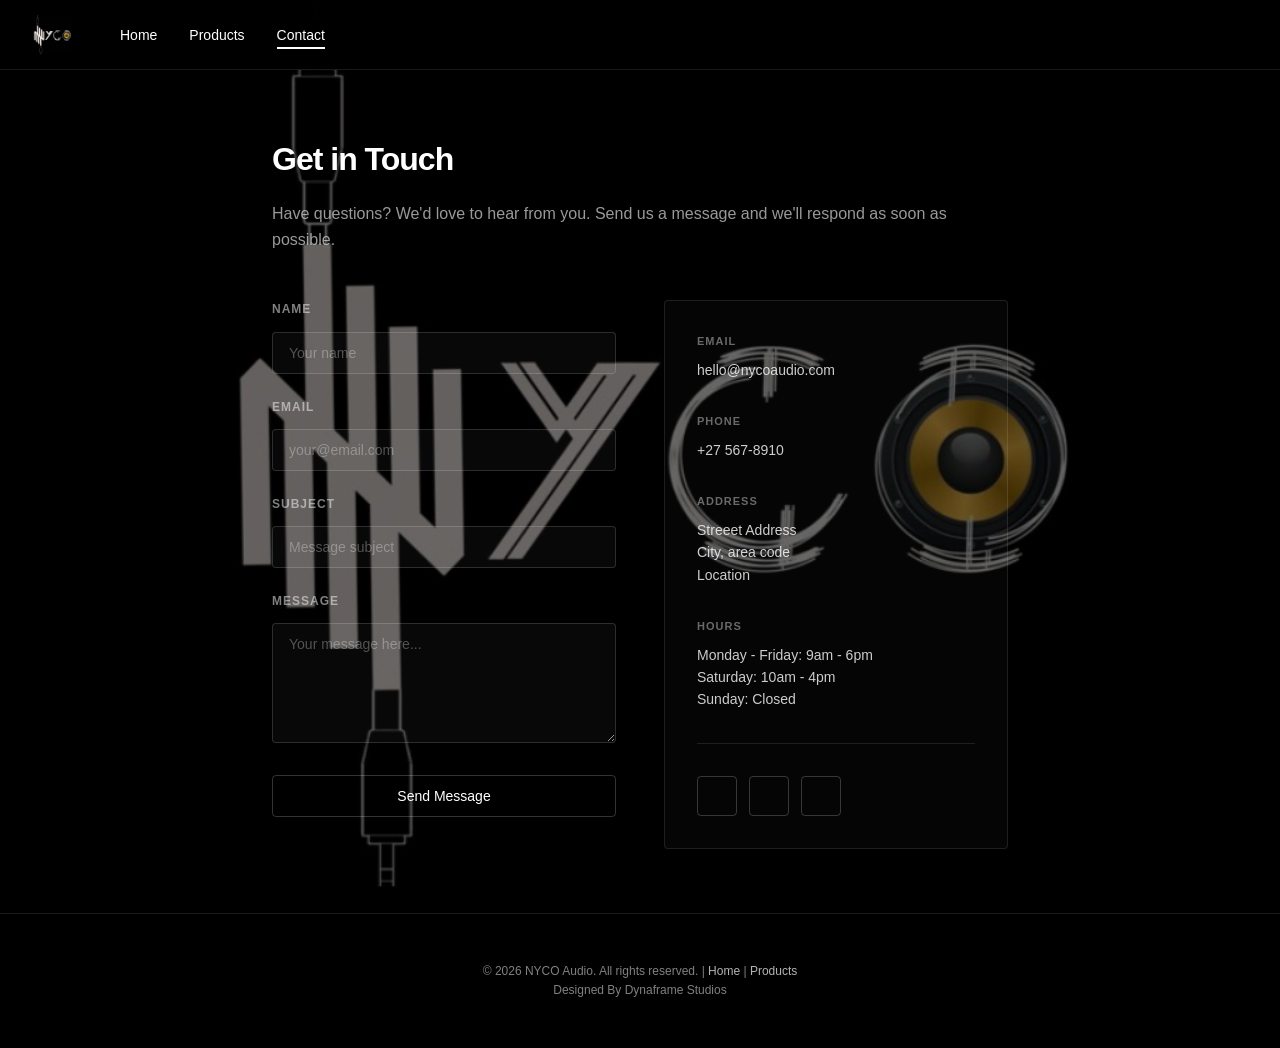
==== contact.html @ c8ffc716 "commits" ====
<!DOCTYPE html>
<html lang="en">
<head>
    <meta charset="UTF-8">
    <meta name="viewport" content="width=device-width, initial-scale=1.0">
    <title>Contact - Haus of NYCO</title>
    <link rel="stylesheet" href="styles.css">
    <style>
        .contact-section {
            padding: 4rem 2rem;
            max-width: 800px;
            margin: 0 auto;
        }

        .contact-title {
            font-size: 32px;
            font-weight: 700;
            margin-bottom: 1rem;
            letter-spacing: -1px;
        }

        .contact-subtitle {
            font-size: 16px;
            color: rgba(255, 255, 255, 0.6);
            margin-bottom: 3rem;
        }

        .contact-container {
            display: grid;
            grid-template-columns: 1fr 1fr;
            gap: 3rem;
        }

        .form-group {
            margin-bottom: 1.5rem;
        }

        .form-group label {
            display: block;
            font-size: 12px;
            font-weight: 600;
            color: rgba(255, 255, 255, 0.5);
            text-transform: uppercase;
            letter-spacing: 1px;
            margin-bottom: 0.75rem;
        }

        .form-group input,
        .form-group textarea {
            width: 100%;
            padding: 12px 16px;
            border: 1px solid rgba(255, 255, 255, 0.15);
            border-radius: 4px;
            background: rgba(255, 255, 255, 0.03);
            color: #fff;
            font-family: inherit;
            font-size: 14px;
            transition: all 0.2s;
        }

        .form-group input::placeholder,
        .form-group textarea::placeholder {
            color: rgba(255, 255, 255, 0.3);
        }

        .form-group input:focus,
        .form-group textarea:focus {
            outline: none;
            border-color: rgba(255, 255, 255, 0.3);
            background: rgba(255, 255, 255, 0.06);
        }

        .form-group textarea {
            resize: vertical;
            min-height: 120px;
        }

        .submit-btn {
            width: 100%;
            padding: 12px 16px;
            border: 1px solid rgba(255, 255, 255, 0.2);
            background: transparent;
            color: #fff;
            border-radius: 4px;
            font-size: 14px;
            font-weight: 500;
            cursor: pointer;
            transition: all 0.2s;
        }

        .submit-btn:hover {
            background: rgba(255, 255, 255, 0.08);
            border-color: rgba(255, 255, 255, 0.4);
        }

        .info-box {
            padding: 2rem;
            border: 1px solid rgba(255, 255, 255, 0.1);
            border-radius: 4px;
            background: rgba(255, 255, 255, 0.02);
        }

        .info-item {
            margin-bottom: 2rem;
        }

        .info-item:last-child {
            margin-bottom: 0;
        }

        .info-label {
            font-size: 11px;
            font-weight: 600;
            color: rgba(255, 255, 255, 0.4);
            text-transform: uppercase;
            letter-spacing: 1px;
            margin-bottom: 0.5rem;
        }

        .info-value {
            font-size: 14px;
            color: rgba(255, 255, 255, 0.8);
        }

        .social-links {
            display: flex;
            gap: 12px;
            margin-top: 2rem;
            padding-top: 2rem;
            border-top: 1px solid rgba(255, 255, 255, 0.1);
        }

        .social-link {
            width: 40px;
            height: 40px;
            display: flex;
            align-items: center;
            justify-content: center;
            border: 1px solid rgba(255, 255, 255, 0.2);
            border-radius: 4px;
            color: #fff;
            text-decoration: none;
            transition: all 0.2s;
            font-size: 18px;
        }

        .social-link:hover {
            border-color: rgba(255, 255, 255, 0.4);
            background: rgba(255, 255, 255, 0.05);
        }

        @media (max-width: 768px) {
            .contact-container {
                grid-template-columns: 1fr;
            }

            .form-group input,
            .form-group textarea {
                width: 100%;
            }
        }
    </style>
</head>
<body>
    <div class="logo-bg"></div>

    <nav>
        <div class="nav-left">
            <img src="assets/logo.jpeg" alt="Haus of NYCO" style="height: 40px; object-fit: contain;">
            <ul class="nav-links">
                <li><a href="index.html">Home</a></li>
                <li><a href="#about">Products</a></li>
                <li><a href="contact.html" class= "active">Contact</a></li>
            </ul>
        </div>
    </nav>

    <main>
        <section class="contact-section">
            <h1 class="contact-title">Get in Touch</h1>
            <p class="contact-subtitle">Have questions? We'd love to hear from you. Send us a message and we'll respond as soon as possible.</p>

            <div class="contact-container">
                <form action="https://formspree.io/f/YOUR_FORM_ID" method="POST">
                    <div class="form-group">
                        <label for="name">Name</label>
                        <input type="text" id="name" name="name" placeholder="Your name" required>
                    </div>

                    <div class="form-group">
                        <label for="email">Email</label>
                        <input type="email" id="email" name="email" placeholder="your@email.com" required>
                    </div>

                    <div class="form-group">
                        <label for="subject">Subject</label>
                        <input type="text" id="subject" name="subject" placeholder="Message subject" required>
                    </div>

                    <div class="form-group">
                        <label for="message">Message</label>
                        <textarea id="message" name="message" placeholder="Your message here..." required></textarea>
                    </div>

                    <button type="submit" class="submit-btn">Send Message</button>
                </form>

                <div class="info-box">
                    <div class="info-item">
                        <div class="info-label">Email</div>
                        <div class="info-value"><a href="mailto:hello@nycoadio.com" style="color: inherit; text-decoration: none;">hello@nycoaudio.com</a></div>
                    </div>

                    <div class="info-item">
                        <div class="info-label">Phone</div>
                        <div class="info-value"><a href="tel:+1234567890" style="color: inherit; text-decoration: none;">+27 567-8910</a></div>
                    </div>

                    <div class="info-item">
                        <div class="info-label">Address</div>
                        <div class="info-value">Streeet Address<br>City, area code<br>Location</div>
                    </div>

                    <div class="info-item">
                        <div class="info-label">Hours</div>
                        <div class="info-value">Monday - Friday: 9am - 6pm<br>Saturday: 10am - 4pm<br>Sunday: Closed</div>
                    </div>

                    <div class="social-links">
                        <a href="https://instagram.com" class="social-link" title="Instagram"></a>
                        <a href="https://twitter.com" class="social-link" title="Twitter"></a>
                        <a href="https://facebook.com" class="social-link" title="Facebook"></a>
                    </div>
                </div>
            </div>
        </section>
    </main>

    <footer>
        <p>&copy; 2026 NYCO Audio. All rights reserved. | <a href="index.html">Home</a> | <a href="products.html">Products</a></p>
		<p>Designed By Dynaframe Studios</p>
    </footer>
</body>
</html>
---- styles.css ----
* {
  margin: 0;
  padding: 0;
  box-sizing: border-box;
}

html, body {
  width: 100%;
  height: 100%;
  font-family: -apple-system, BlinkMacSystemFont, 'Segoe UI', Roboto, 'Helvetica Neue', Arial, sans-serif;
  background: #000;
  color: #fff;
  line-height: 1.6;
}

/* ===================== NAVBAR ===================== */
nav {
  position: fixed;
  top: 0;
  left: 0;
  right: 0;
  height: 70px;
  display: flex;
  align-items: center;
  justify-content: space-between;
  padding: 0 2rem;
  background: rgba(0, 0, 0, 0.95);
  border-bottom: 1px solid rgba(255, 255, 255, 0.1);
  z-index: 50;
  backdrop-filter: blur(4px);
}

.nav-left {
  display: flex;
  gap: 3rem;
  align-items: center;
}

.nav-logo {
  font-size: 18px;
  font-weight: 600;
  letter-spacing: 2px;
}

.nav-links {
  display: flex;
  gap: 2rem;
  list-style: none;
}

.nav-links a {
  text-decoration: none;
  color: #fff;
  font-size: 14px;
  transition: opacity 0.2s;
  border-bottom: 2px solid transparent;
  padding-bottom: 4px;
}

.nav-links a:hover {
  opacity: 0.7;
  border-bottom-color: #fff;
}

.nav-links a.active {
  border-bottom-color: #fff;
}

.nav-right {
  display: flex;
  align-items: center;
  gap: 1.5rem;
}

.search-icon, .account-icon {
  cursor: pointer;
  font-size: 18px;
  transition: opacity 0.2s;
}

.search-icon:hover, .account-icon:hover {
  opacity: 0.7;
}

/* ===================== LOGO BACKGROUND LAYER ===================== */
.logo-bg {
  position: fixed;
  top: 0;
  left: 0;
  width: 100%;
  height: 100%;
  background-image: url('assets/logo.jpeg');
  background-size: contain;
  background-repeat: no-repeat;
  background-position: center;
  opacity: 0.4;
  pointer-events: none;
  z-index: 1;
}

/* ===================== MAIN CONTENT ===================== */
main {
  position: relative;
  z-index: 2;
  margin-top: 70px;
  min-height: calc(100vh - 70px);
}

/* ===================== PAGE SECTIONS ===================== */
section {
  padding: 4rem 2rem;
}

.section-title {
  font-size: 32px;
  font-weight: 700;
  margin-bottom: 2rem;
  letter-spacing: -1px;
}

.section-subtitle {
  font-size: 16px;
  color: rgba(255, 255, 255, 0.6);
  margin-bottom: 3rem;
  max-width: 600px;
}

/* ===================== PRODUCTS PAGE ===================== */
.filter-bar {
  padding: 2rem;
  margin-bottom: 3rem;
  border-bottom: 1px solid rgba(255, 255, 255, 0.1);
  background: transparent;
}

.search-input {
  width: 100%;
  max-width: 500px;
  padding: 12px 16px;
  margin-bottom: 1.5rem;
  border: 1px solid rgba(255, 255, 255, 0.15);
  border-radius: 4px;
  font-size: 14px;
  background: rgba(255, 255, 255, 0.05);
  color: #fff;
  transition: all 0.2s;
}

.search-input::placeholder {
  color: rgba(255, 255, 255, 0.4);
}

.search-input:focus {
  outline: none;
  border-color: rgba(255, 255, 255, 0.3);
  background: rgba(255, 255, 255, 0.08);
}

.filter-chips {
  display: flex;
  flex-wrap: wrap;
  gap: 10px;
}

.filter-chip {
  padding: 8px 16px;
  border: 1px solid rgba(255, 255, 255, 0.2);
  border-radius: 4px;
  background: transparent;
  color: #fff;
  font-size: 13px;
  cursor: pointer;
  transition: all 0.2s;
}

.filter-chip:hover {
  border-color: rgba(255, 255, 255, 0.4);
  background: rgba(255, 255, 255, 0.05);
}

.filter-chip.active {
  background: #fff;
  color: #000;
  border-color: #fff;
}

.products-container {
  display: grid;
  grid-template-columns: repeat(4, 1fr);
  gap: 3rem;
  padding: 0 2rem;
  margin-bottom: 3rem;
  max-width: 1400px;
  margin-left: auto;
  margin-right: auto;
}

.product-item {
  position: relative;
  cursor: pointer;
  transition: all 0.3s ease;
  display: flex;
  flex-direction: column;
  align-items: center;
  text-align: center;
}

.product-image {
  width: 180px;
  height: 180px;
  background: rgba(255, 255, 255, 0.03);
  border: 1px solid rgba(255, 255, 255, 0.1);
  border-radius: 4px;
  display: flex;
  align-items: center;
  justify-content: center;
  margin-bottom: 1.5rem;
  transition: all 0.3s ease;
  overflow: hidden;
}

.product-image img {
  width: 100%;
  height: 100%;
  object-fit: contain;
  padding: 20px;
}

.product-item:hover .product-image {
  transform: translateY(-12px);
  border-color: rgba(255, 255, 255, 0.2);
  background: rgba(255, 255, 255, 0.05);
}

.product-name {
  font-size: 14px;
  color: #fff;
  font-weight: 500;
}

/* ===================== INFO PANEL ===================== */
.info-panel {
  position: fixed;
  right: -480px;
  top: 0;
  width: 480px;
  height: 100vh;
  background: #000;
  border-left: 1px solid rgba(255, 255, 255, 0.1);
  padding: 2rem;
  overflow-y: auto;
  transition: right 0.4s cubic-bezier(0.4, 0, 0.2, 1);
  z-index: 100;
  margin-top: 70px;
}

.info-panel.active {
  right: 0;
}

.info-close {
  position: absolute;
  top: 1.5rem;
  right: 1.5rem;
  background: none;
  border: none;
  cursor: pointer;
  font-size: 24px;
  color: rgba(255, 255, 255, 0.5);
  transition: color 0.2s;
  padding: 4px 8px;
}

.info-close:hover {
  color: #fff;
}

.info-image {
  width: 100%;
  height: 240px;
  background: rgba(255, 255, 255, 0.03);
  border: 1px solid rgba(255, 255, 255, 0.1);
  border-radius: 4px;
  display: flex;
  align-items: center;
  justify-content: center;
  margin-bottom: 2rem;
  overflow: hidden;
}

.info-image img {
  width: 100%;
  height: 100%;
  object-fit: contain;
  padding: 20px;
}

.info-title {
  font-size: 24px;
  font-weight: 600;
  color: #fff;
  margin-bottom: 0.5rem;
}

.info-price {
  font-size: 20px;
  font-weight: 600;
  color: rgba(255, 255, 255, 0.7);
  margin-bottom: 2rem;
}

.info-section {
  margin-bottom: 2rem;
}

.info-section-title {
  font-size: 11px;
  font-weight: 600;
  color: rgba(255, 255, 255, 0.4);
  text-transform: uppercase;
  letter-spacing: 1px;
  margin-bottom: 1rem;
}

.color-options {
  display: flex;
  gap: 12px;
  flex-wrap: wrap;
}

.color-swatch {
  width: 36px;
  height: 36px;
  border-radius: 50%;
  border: 2px solid rgba(255, 255, 255, 0.2);
  cursor: pointer;
  transition: all 0.2s;
}

.color-swatch:hover {
  border-color: rgba(255, 255, 255, 0.6);
  transform: scale(1.1);
}

.battery-life {
  font-size: 14px;
  color: rgba(255, 255, 255, 0.7);
}

.info-list {
  list-style: none;
  font-size: 13px;
  color: rgba(255, 255, 255, 0.7);
}

.info-list li {
  padding: 6px 0;
  display: flex;
  gap: 10px;
}

.info-list li:before {
  content: "✓";
  color: rgba(255, 255, 255, 0.5);
  font-weight: bold;
  flex-shrink: 0;
}

.add-to-cart {
  width: 100%;
  padding: 12px 16px;
  border: 1px solid rgba(255, 255, 255, 0.2);
  background: transparent;
  color: #fff;
  border-radius: 4px;
  font-size: 14px;
  font-weight: 500;
  cursor: pointer;
  transition: all 0.2s;
  margin-top: 2rem;
}

.add-to-cart:hover {
  background: rgba(255, 255, 255, 0.08);
  border-color: rgba(255, 255, 255, 0.4);
}

.overlay {
  position: fixed;
  top: 70px;
  left: 0;
  right: 0;
  bottom: 0;
  background: rgba(0, 0, 0, 0.4);
  opacity: 0;
  pointer-events: none;
  transition: opacity 0.3s;
  z-index: 99;
}

.overlay.active {
  opacity: 1;
  pointer-events: auto;
}

/* ===================== FOOTER ===================== */
footer {
  border-top: 1px solid rgba(255, 255, 255, 0.1);
  padding: 3rem 2rem;
  background: rgba(0, 0, 0, 0.5);
  text-align: center;
  font-size: 12px;
  color: rgba(255, 255, 255, 0.5);
}

footer a {
  color: rgba(255, 255, 255, 0.7);
  text-decoration: none;
  transition: opacity 0.2s;
}

footer a:hover {
  opacity: 0.5;
}

/* ===================== RESPONSIVE ===================== */
@media (max-width: 1200px) {
  .products-container {
    grid-template-columns: repeat(3, 1fr);
    gap: 2.5rem;
  }
}

@media (max-width: 768px) {
  .products-container {
    grid-template-columns: repeat(2, 1fr);
    gap: 1.5rem;
  }

  .info-panel {
    width: 100%;
    right: -100%;
  }

  .nav-links {
    gap: 1rem;
  }

  section {
    padding: 2rem 1rem;
  }
}

@media (max-width: 480px) {
  .products-container {
    grid-template-columns: 1fr;
    gap: 1rem;
  }

  .product-image {
    width: 140px;
    height: 140px;
  }

  nav {
    padding: 0 1rem;
  }

  .nav-links {
    display: none;
  }

  .section-title {
    font-size: 24px;
  }
}
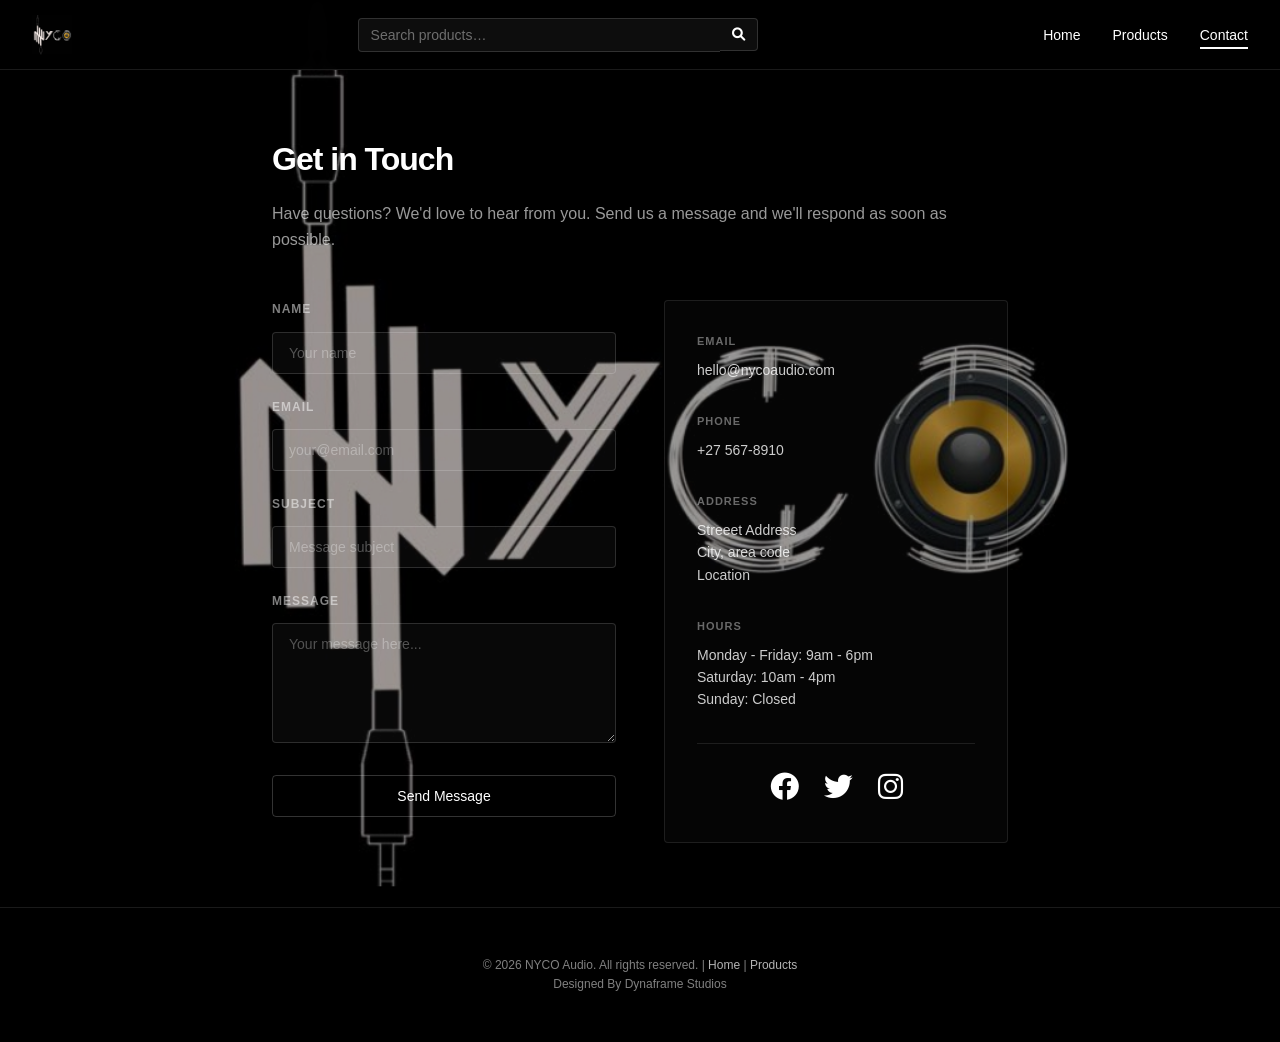
==== commit 8379d455: "updates for search, nav bar and awesome icons for search and for the burger button" ====
--- a/contact.html
+++ b/contact.html
@@ -1,6 +1,7 @@
 <!DOCTYPE html>
 <html lang="en">
 <head>
+    <link rel="stylesheet" href="https://cdnjs.cloudflare.com/ajax/libs/font-awesome/6.0.0-beta3/css/all.min.css">
     <meta charset="UTF-8">
     <meta name="viewport" content="width=device-width, initial-scale=1.0">
     <title>Contact - Haus of NYCO</title>
@@ -164,16 +165,49 @@
 <body>
     <div class="logo-bg"></div>
 
-    <nav>
-        <div class="nav-left">
-            <img src="assets/logo.jpeg" alt="Haus of NYCO" style="height: 40px; object-fit: contain;">
-            <ul class="nav-links">
-                <li><a href="index.html">Home</a></li>
-                <li><a href="#about">Products</a></li>
-                <li><a href="contact.html" class= "active">Contact</a></li>
-            </ul>
-        </div>
-    </nav>
+   <nav>
+    <!-- Left: Logo -->
+    <div class="nav-left">
+        <img src="assets/logo.jpeg" alt="Haus of NYCO" style="height: 40px; object-fit: contain;">
+    </div>
+
+    <!-- Center: Search bar -->
+    <div class="nav-search">
+        <input type="text" id="searchInput" placeholder="Search products…">
+        <button onclick="performSearch()">
+            <i class="fas fa-search"></i>
+        </button>
+    </div>
+
+    <!-- Right: Desktop links (hidden on mobile) -->
+    <ul class="nav-links desktop-nav">
+        <li><a href="index.html">Home</a></li>
+        <li><a href="products.html">Products</a></li>
+        <li><a href="contact.html" class="active">Contact</a></li>
+    </ul>
+
+    <!-- Burger button (visible on mobile) -->
+    <div class="burger" id="burgerBtn">
+        <div class="line"></div>
+        <div class="line"></div>
+        <div class="line"></div>
+    </div>
+</nav>
+
+<!-- Mobile menu (hidden by default) -->
+<div class="mobile-menu" id="mobileMenu">
+    <ul class="mobile-nav-links">
+        <li><a href="index.html">Home</a></li>
+        <li><a href="products.html">Products</a></li>
+        <li><a href="contact.html">Contact</a></li>
+        <!-- Social icons inside the mobile menu -->
+        <li class="mobile-social">
+            <a href="https://facebook.com" target="_blank"><i class="fab fa-facebook"></i></a>
+            <a href="https://twitter.com" target="_blank"><i class="fab fa-twitter"></i></a>
+            <a href="https://instagram.com" target="_blank"><i class="fab fa-instagram"></i></a>
+        </li>
+    </ul>
+</div>
 
     <main>
         <section class="contact-section">
@@ -226,11 +260,11 @@
                         <div class="info-value">Monday - Friday: 9am - 6pm<br>Saturday: 10am - 4pm<br>Sunday: Closed</div>
                     </div>
 
-                    <div class="social-links">
-                        <a href="https://instagram.com" class="social-link" title="Instagram"></a>
-                        <a href="https://twitter.com" class="social-link" title="Twitter"></a>
-                        <a href="https://facebook.com" class="social-link" title="Facebook"></a>
-                    </div>
+                    <li class="mobile-social">
+            <a href="https://facebook.com" target="_blank"><i class="fab fa-facebook"></i></a>
+            <a href="https://twitter.com" target="_blank"><i class="fab fa-twitter"></i></a>
+            <a href="https://instagram.com" target="_blank"><i class="fab fa-instagram"></i></a>
+        </li>
                 </div>
             </div>
         </section>
@@ -240,5 +274,38 @@
         <p>&copy; 2026 NYCO Audio. All rights reserved. | <a href="index.html">Home</a> | <a href="products.html">Products</a></p>
 		<p>Designed By Dynaframe Studios</p>
     </footer>
+<script>
+    // Burger toggle
+    const burger = document.getElementById('burgerBtn');
+    const mobileMenu = document.getElementById('mobileMenu');
+
+    if (burger && mobileMenu) {
+        burger.addEventListener('click', () => {
+            mobileMenu.classList.toggle('active');
+        });
+
+        document.querySelectorAll('.mobile-nav-links a').forEach(link => {
+            link.addEventListener('click', () => {
+                mobileMenu.classList.remove('active');
+            });
+        });
+    }
+
+    // Search function (redirects to products page)
+    function performSearch() {
+        const query = document.getElementById('searchInput').value.trim();
+        if (query !== '') {
+            window.location.href = `products.html?search=${encodeURIComponent(query)}`;
+        }
+    }
+
+    document.getElementById('searchInput').addEventListener('keyup', (e) => {
+        if (e.key === 'Enter') {
+            performSearch();
+        }
+    });
+</script>
+
 </body>
 </html>
+
--- a/styles.css
+++ b/styles.css
@@ -93,7 +93,7 @@
   background-size: contain;
   background-repeat: no-repeat;
   background-position: center;
-  opacity: 0.4;
+  opacity: 0.6;
   pointer-events: none;
   z-index: 1;
 }
@@ -474,3 +474,169 @@
     font-size: 24px;
   }
 }
+/* ===== Navbar layout ===== */
+nav {
+    display: flex;
+    align-items: center;
+    justify-content: space-between;
+    padding: 0 2rem;
+    /* keep your existing nav styles */
+}
+
+.nav-left {
+    flex: 0 0 auto;   /* logo stays left */
+}
+
+.nav-search {
+    flex: 1;          /* takes remaining space */
+    max-width: 400px;
+    margin: 0 20px;
+    display: flex;
+    align-items: center;
+}
+
+.nav-search input {
+    flex: 1;
+    padding: 8px 12px;
+    border: 1px solid rgba(255,255,255,0.15);
+    border-right: none;
+    border-radius: 4px 0 0 4px;
+    background: rgba(255,255,255,0.05);
+    color: #fff;
+    font-size: 14px;
+}
+
+.nav-search input::placeholder {
+    color: rgba(255,255,255,0.4);
+}
+
+.nav-search input:focus {
+    outline: none;
+    border-color: rgba(255,255,255,0.3);
+    background: rgba(255,255,255,0.08);
+}
+
+.nav-search button {
+    padding: 8px 12px;
+    border: 1px solid rgba(255,255,255,0.15);
+    border-left: none;
+    border-radius: 0 4px 4px 0;
+    background: rgba(255,255,255,0.05);
+    color: #fff;
+    cursor: pointer;
+    transition: 0.2s;
+}
+
+.nav-search button:hover {
+    background: rgba(255,255,255,0.1);
+}
+
+/* ===== Desktop nav links ===== */
+.nav-links {
+    display: flex;
+    gap: 2rem;
+    list-style: none;
+    margin: 0;
+}
+
+/* ===== Burger button ===== */
+.burger {
+    display: none;
+    flex-direction: column;
+    cursor: pointer;
+    padding: 5px;
+}
+
+.burger .line {
+    width: 28px;
+    height: 3px;
+    background: #fff;
+    margin: 3px 0;
+    transition: 0.3s;
+}
+
+/* ===== Mobile menu ===== */
+.mobile-menu {
+    display: none;
+    position: fixed;
+    top: 70px;
+    left: 0;
+    width: 100%;
+    background: #111;
+    border-bottom: 1px solid rgba(255,255,255,0.1);
+    padding: 20px 0;
+    z-index: 100;
+    box-shadow: 0 10px 30px rgba(0,0,0,0.8);
+}
+
+.mobile-menu.active {
+    display: block;
+}
+
+.mobile-nav-links {
+    list-style: none;
+    text-align: center;
+    padding: 0;
+}
+
+.mobile-nav-links li {
+    margin: 15px 0;
+}
+
+.mobile-nav-links a {
+    color: #fff;
+    text-decoration: none;
+    font-size: 1.2rem;
+    transition: opacity 0.2s;
+}
+
+.mobile-nav-links a:hover {
+    opacity: 0.7;
+}
+
+.mobile-social {
+    display: flex;
+    justify-content: center;
+    gap: 25px;
+    margin-top: 20px;
+    padding-top: 20px;
+    border-top: 1px solid rgba(255,255,255,0.1);
+}
+
+.mobile-social a {
+    color: #fff;
+    font-size: 1.8rem;
+    transition: transform 0.2s, opacity 0.2s;
+}
+
+.mobile-social a:hover {
+    transform: scale(1.1);
+    opacity: 0.7;
+}
+
+/* ===== Responsive: hide desktop links & show burger ===== */
+@media (max-width: 768px) {
+    .desktop-nav {
+        display: none;
+    }
+
+    .burger {
+        display: flex;
+    }
+
+    .nav-search {
+        max-width: 180px;
+        margin: 0 10px;
+    }
+
+    .nav-search input {
+        font-size: 12px;
+        padding: 6px 10px;
+    }
+}
+
+@media (max-width: 480px) {
+    .nav-search {
+        max-width: 140px;
+    }
+}
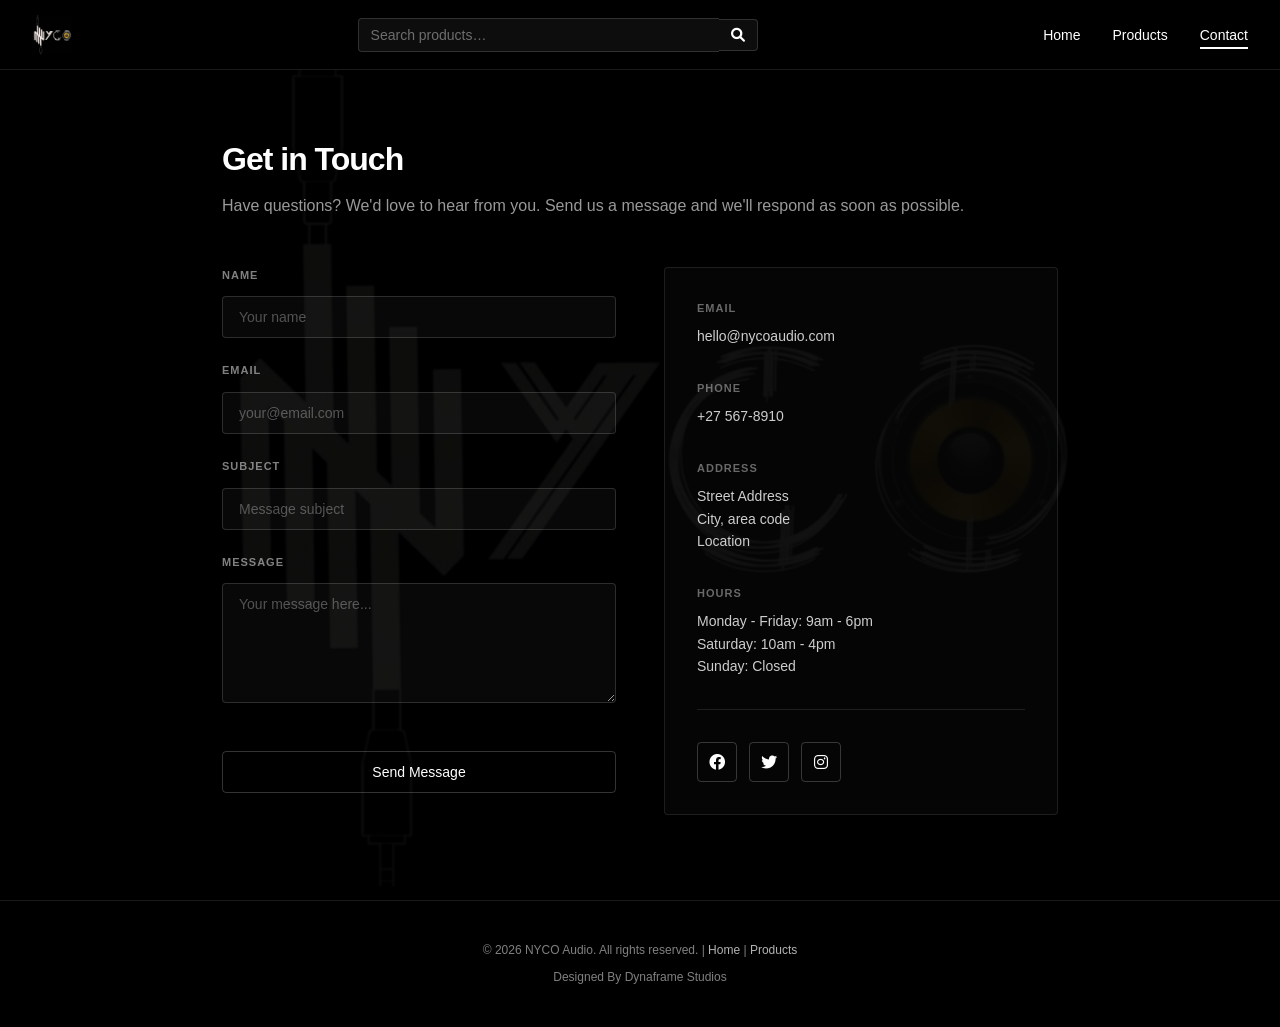
==== commit 1c1e678b: "formatting changes" ====
--- a/contact.html
+++ b/contact.html
@@ -1,213 +1,52 @@
 <!DOCTYPE html>
 <html lang="en">
 <head>
-    <link rel="stylesheet" href="https://cdnjs.cloudflare.com/ajax/libs/font-awesome/6.0.0-beta3/css/all.min.css">
     <meta charset="UTF-8">
     <meta name="viewport" content="width=device-width, initial-scale=1.0">
     <title>Contact - Haus of NYCO</title>
+    <link rel="stylesheet" href="https://cdnjs.cloudflare.com/ajax/libs/font-awesome/6.0.0-beta3/css/all.min.css">
     <link rel="stylesheet" href="styles.css">
-    <style>
-        .contact-section {
-            padding: 4rem 2rem;
-            max-width: 800px;
-            margin: 0 auto;
-        }
-
-        .contact-title {
-            font-size: 32px;
-            font-weight: 700;
-            margin-bottom: 1rem;
-            letter-spacing: -1px;
-        }
-
-        .contact-subtitle {
-            font-size: 16px;
-            color: rgba(255, 255, 255, 0.6);
-            margin-bottom: 3rem;
-        }
-
-        .contact-container {
-            display: grid;
-            grid-template-columns: 1fr 1fr;
-            gap: 3rem;
-        }
-
-        .form-group {
-            margin-bottom: 1.5rem;
-        }
-
-        .form-group label {
-            display: block;
-            font-size: 12px;
-            font-weight: 600;
-            color: rgba(255, 255, 255, 0.5);
-            text-transform: uppercase;
-            letter-spacing: 1px;
-            margin-bottom: 0.75rem;
-        }
-
-        .form-group input,
-        .form-group textarea {
-            width: 100%;
-            padding: 12px 16px;
-            border: 1px solid rgba(255, 255, 255, 0.15);
-            border-radius: 4px;
-            background: rgba(255, 255, 255, 0.03);
-            color: #fff;
-            font-family: inherit;
-            font-size: 14px;
-            transition: all 0.2s;
-        }
-
-        .form-group input::placeholder,
-        .form-group textarea::placeholder {
-            color: rgba(255, 255, 255, 0.3);
-        }
-
-        .form-group input:focus,
-        .form-group textarea:focus {
-            outline: none;
-            border-color: rgba(255, 255, 255, 0.3);
-            background: rgba(255, 255, 255, 0.06);
-        }
-
-        .form-group textarea {
-            resize: vertical;
-            min-height: 120px;
-        }
-
-        .submit-btn {
-            width: 100%;
-            padding: 12px 16px;
-            border: 1px solid rgba(255, 255, 255, 0.2);
-            background: transparent;
-            color: #fff;
-            border-radius: 4px;
-            font-size: 14px;
-            font-weight: 500;
-            cursor: pointer;
-            transition: all 0.2s;
-        }
-
-        .submit-btn:hover {
-            background: rgba(255, 255, 255, 0.08);
-            border-color: rgba(255, 255, 255, 0.4);
-        }
-
-        .info-box {
-            padding: 2rem;
-            border: 1px solid rgba(255, 255, 255, 0.1);
-            border-radius: 4px;
-            background: rgba(255, 255, 255, 0.02);
-        }
-
-        .info-item {
-            margin-bottom: 2rem;
-        }
-
-        .info-item:last-child {
-            margin-bottom: 0;
-        }
-
-        .info-label {
-            font-size: 11px;
-            font-weight: 600;
-            color: rgba(255, 255, 255, 0.4);
-            text-transform: uppercase;
-            letter-spacing: 1px;
-            margin-bottom: 0.5rem;
-        }
-
-        .info-value {
-            font-size: 14px;
-            color: rgba(255, 255, 255, 0.8);
-        }
-
-        .social-links {
-            display: flex;
-            gap: 12px;
-            margin-top: 2rem;
-            padding-top: 2rem;
-            border-top: 1px solid rgba(255, 255, 255, 0.1);
-        }
-
-        .social-link {
-            width: 40px;
-            height: 40px;
-            display: flex;
-            align-items: center;
-            justify-content: center;
-            border: 1px solid rgba(255, 255, 255, 0.2);
-            border-radius: 4px;
-            color: #fff;
-            text-decoration: none;
-            transition: all 0.2s;
-            font-size: 18px;
-        }
-
-        .social-link:hover {
-            border-color: rgba(255, 255, 255, 0.4);
-            background: rgba(255, 255, 255, 0.05);
-        }
-
-        @media (max-width: 768px) {
-            .contact-container {
-                grid-template-columns: 1fr;
-            }
-
-            .form-group input,
-            .form-group textarea {
-                width: 100%;
-            }
-        }
-    </style>
 </head>
 <body>
     <div class="logo-bg"></div>
 
-   <nav>
-    <!-- Left: Logo -->
-    <div class="nav-left">
-        <img src="assets/logo.jpeg" alt="Haus of NYCO" style="height: 40px; object-fit: contain;">
+    <nav>
+        <div class="nav-left">
+            <img src="assets/logo.jpeg" alt="Haus of NYCO" style="height: 40px; object-fit: contain;">
+        </div>
+
+        <div class="nav-search">
+            <input type="text" id="searchInput" placeholder="Search products…">
+            <button onclick="performSearch()">
+                <i class="fas fa-search"></i>
+            </button>
+        </div>
+
+        <ul class="nav-links desktop-nav">
+            <li><a href="index.html">Home</a></li>
+            <li><a href="products.html">Products</a></li>
+            <li><a href="contact.html" class="active">Contact</a></li>
+        </ul>
+
+        <div class="burger" id="burgerBtn">
+            <div class="line"></div>
+            <div class="line"></div>
+            <div class="line"></div>
+        </div>
+    </nav>
+
+    <div class="mobile-menu" id="mobileMenu">
+        <ul class="mobile-nav-links">
+            <li><a href="index.html">Home</a></li>
+            <li><a href="products.html">Products</a></li>
+            <li><a href="contact.html">Contact</a></li>
+            <li class="mobile-social">
+                <a href="https://facebook.com" target="_blank"><i class="fab fa-facebook"></i></a>
+                <a href="https://twitter.com" target="_blank"><i class="fab fa-twitter"></i></a>
+                <a href="https://instagram.com" target="_blank"><i class="fab fa-instagram"></i></a>
+            </li>
+        </ul>
     </div>
-
-    <!-- Center: Search bar -->
-    <div class="nav-search">
-        <input type="text" id="searchInput" placeholder="Search products…">
-        <button onclick="performSearch()">
-            <i class="fas fa-search"></i>
-        </button>
-    </div>
-
-    <!-- Right: Desktop links (hidden on mobile) -->
-    <ul class="nav-links desktop-nav">
-        <li><a href="index.html">Home</a></li>
-        <li><a href="products.html">Products</a></li>
-        <li><a href="contact.html" class="active">Contact</a></li>
-    </ul>
-
-    <!-- Burger button (visible on mobile) -->
-    <div class="burger" id="burgerBtn">
-        <div class="line"></div>
-        <div class="line"></div>
-        <div class="line"></div>
-    </div>
-</nav>
-
-<!-- Mobile menu (hidden by default) -->
-<div class="mobile-menu" id="mobileMenu">
-    <ul class="mobile-nav-links">
-        <li><a href="index.html">Home</a></li>
-        <li><a href="products.html">Products</a></li>
-        <li><a href="contact.html">Contact</a></li>
-        <!-- Social icons inside the mobile menu -->
-        <li class="mobile-social">
-            <a href="https://facebook.com" target="_blank"><i class="fab fa-facebook"></i></a>
-            <a href="https://twitter.com" target="_blank"><i class="fab fa-twitter"></i></a>
-            <a href="https://instagram.com" target="_blank"><i class="fab fa-instagram"></i></a>
-        </li>
-    </ul>
-</div>
 
     <main>
         <section class="contact-section">
@@ -242,17 +81,17 @@
                 <div class="info-box">
                     <div class="info-item">
                         <div class="info-label">Email</div>
-                        <div class="info-value"><a href="mailto:hello@nycoadio.com" style="color: inherit; text-decoration: none;">hello@nycoaudio.com</a></div>
+                        <div class="info-value"><a href="mailto:hello@nycoaudio.com">hello@nycoaudio.com</a></div>
                     </div>
 
                     <div class="info-item">
                         <div class="info-label">Phone</div>
-                        <div class="info-value"><a href="tel:+1234567890" style="color: inherit; text-decoration: none;">+27 567-8910</a></div>
+                        <div class="info-value"><a href="tel:+27567890">+27 567-8910</a></div>
                     </div>
 
                     <div class="info-item">
                         <div class="info-label">Address</div>
-                        <div class="info-value">Streeet Address<br>City, area code<br>Location</div>
+                        <div class="info-value">Street Address<br>City, area code<br>Location</div>
                     </div>
 
                     <div class="info-item">
@@ -260,11 +99,11 @@
                         <div class="info-value">Monday - Friday: 9am - 6pm<br>Saturday: 10am - 4pm<br>Sunday: Closed</div>
                     </div>
 
-                    <li class="mobile-social">
-            <a href="https://facebook.com" target="_blank"><i class="fab fa-facebook"></i></a>
-            <a href="https://twitter.com" target="_blank"><i class="fab fa-twitter"></i></a>
-            <a href="https://instagram.com" target="_blank"><i class="fab fa-instagram"></i></a>
-        </li>
+                    <div class="social-links">
+                        <a href="https://facebook.com" target="_blank" class="social-link"><i class="fab fa-facebook"></i></a>
+                        <a href="https://twitter.com" target="_blank" class="social-link"><i class="fab fa-twitter"></i></a>
+                        <a href="https://instagram.com" target="_blank" class="social-link"><i class="fab fa-instagram"></i></a>
+                    </div>
                 </div>
             </div>
         </section>
@@ -272,40 +111,39 @@
 
     <footer>
         <p>&copy; 2026 NYCO Audio. All rights reserved. | <a href="index.html">Home</a> | <a href="products.html">Products</a></p>
-		<p>Designed By Dynaframe Studios</p>
+        <p>Designed By Dynaframe Studios</p>
     </footer>
-<script>
-    // Burger toggle
-    const burger = document.getElementById('burgerBtn');
-    const mobileMenu = document.getElementById('mobileMenu');
 
-    if (burger && mobileMenu) {
-        burger.addEventListener('click', () => {
-            mobileMenu.classList.toggle('active');
+    <script>
+        // Mobile menu toggle
+        const burger = document.getElementById('burgerBtn');
+        const mobileMenu = document.getElementById('mobileMenu');
+
+        if (burger && mobileMenu) {
+            burger.addEventListener('click', () => {
+                mobileMenu.classList.toggle('active');
+            });
+
+            document.querySelectorAll('.mobile-nav-links a').forEach(link => {
+                link.addEventListener('click', () => {
+                    mobileMenu.classList.remove('active');
+                });
+            });
+        }
+
+        // Search function
+        function performSearch() {
+            const query = document.getElementById('searchInput').value.trim();
+            if (query !== '') {
+                window.location.href = `products.html?search=${encodeURIComponent(query)}`;
+            }
+        }
+
+        document.getElementById('searchInput').addEventListener('keyup', (e) => {
+            if (e.key === 'Enter') {
+                performSearch();
+            }
         });
-
-        document.querySelectorAll('.mobile-nav-links a').forEach(link => {
-            link.addEventListener('click', () => {
-                mobileMenu.classList.remove('active');
-            });
-        });
-    }
-
-    // Search function (redirects to products page)
-    function performSearch() {
-        const query = document.getElementById('searchInput').value.trim();
-        if (query !== '') {
-            window.location.href = `products.html?search=${encodeURIComponent(query)}`;
-        }
-    }
-
-    document.getElementById('searchInput').addEventListener('keyup', (e) => {
-        if (e.key === 'Enter') {
-            performSearch();
-        }
-    });
-</script>
-
+    </script>
 </body>
 </html>
-
--- a/styles.css
+++ b/styles.css
@@ -1,3 +1,4 @@
+/* ===== Reset & Base ===== */
 * {
   margin: 0;
   padding: 0;
@@ -13,7 +14,23 @@
   line-height: 1.6;
 }
 
-/* ===================== NAVBAR ===================== */
+/* ===== Logo Background Layer ===== */
+.logo-bg {
+  position: fixed;
+  top: 0;
+  left: 0;
+  width: 100%;
+  height: 100%;
+  background-image: url('assets/logo.jpeg');
+  background-size: contain;
+  background-repeat: no-repeat;
+  background-position: center;
+  opacity: 0.05;
+  pointer-events: none;
+  z-index: 1;
+}
+
+/* ===== Navbar ===== */
 nav {
   position: fixed;
   top: 0;
@@ -28,77 +45,171 @@
   border-bottom: 1px solid rgba(255, 255, 255, 0.1);
   z-index: 50;
   backdrop-filter: blur(4px);
+  gap: 2rem;
 }
 
 .nav-left {
-  display: flex;
-  gap: 3rem;
+  flex: 0 0 auto;
+  display: flex;
   align-items: center;
 }
 
-.nav-logo {
-  font-size: 18px;
-  font-weight: 600;
-  letter-spacing: 2px;
-}
-
-.nav-links {
+.nav-search {
+  flex: 1;
+  max-width: 400px;
+  display: flex;
+  align-items: center;
+}
+
+.nav-search input {
+  flex: 1;
+  padding: 8px 12px;
+  border: 1px solid rgba(255, 255, 255, 0.15);
+  border-right: none;
+  border-radius: 4px 0 0 4px;
+  background: rgba(255, 255, 255, 0.05);
+  color: #fff;
+  font-size: 14px;
+  transition: all 0.2s;
+}
+
+.nav-search input::placeholder {
+  color: rgba(255, 255, 255, 0.4);
+}
+
+.nav-search input:focus {
+  outline: none;
+  border-color: rgba(255, 255, 255, 0.3);
+  background: rgba(255, 255, 255, 0.08);
+}
+
+.nav-search button {
+  padding: 8px 12px;
+  border: 1px solid rgba(255, 255, 255, 0.15);
+  border-left: none;
+  border-radius: 0 4px 4px 0;
+  background: rgba(255, 255, 255, 0.05);
+  color: #fff;
+  cursor: pointer;
+  transition: all 0.2s;
+  font-size: 14px;
+  display: flex;
+  align-items: center;
+}
+
+.nav-search button:hover {
+  background: rgba(255, 255, 255, 0.1);
+  border-color: rgba(255, 255, 255, 0.25);
+}
+
+/* Desktop nav links */
+.desktop-nav {
   display: flex;
   gap: 2rem;
   list-style: none;
+  margin: 0;
+  flex: 0 0 auto;
 }
 
 .nav-links a {
   text-decoration: none;
   color: #fff;
   font-size: 14px;
-  transition: opacity 0.2s;
+  transition: all 0.2s;
   border-bottom: 2px solid transparent;
   padding-bottom: 4px;
 }
 
 .nav-links a:hover {
   opacity: 0.7;
-  border-bottom-color: #fff;
+  border-bottom-color: rgba(255, 255, 255, 0.5);
 }
 
 .nav-links a.active {
   border-bottom-color: #fff;
-}
-
-.nav-right {
-  display: flex;
-  align-items: center;
-  gap: 1.5rem;
-}
-
-.search-icon, .account-icon {
+  opacity: 1;
+}
+
+/* Burger button */
+.burger {
+  display: none;
+  flex-direction: column;
   cursor: pointer;
+  padding: 5px;
+  gap: 4px;
+}
+
+.burger .line {
+  width: 24px;
+  height: 3px;
+  background: #fff;
+  transition: all 0.3s ease;
+  border-radius: 2px;
+}
+
+/* Mobile menu */
+.mobile-menu {
+  display: none;
+  position: fixed;
+  top: 70px;
+  left: 0;
+  width: 100%;
+  background: rgba(0, 0, 0, 0.98);
+  border-bottom: 1px solid rgba(255, 255, 255, 0.1);
+  padding: 20px 0;
+  z-index: 100;
+  backdrop-filter: blur(4px);
+}
+
+.mobile-menu.active {
+  display: block;
+}
+
+.mobile-nav-links {
+  list-style: none;
+  text-align: center;
+  padding: 0;
+}
+
+.mobile-nav-links li {
+  margin: 12px 0;
+}
+
+.mobile-nav-links a {
+  color: #fff;
+  text-decoration: none;
+  font-size: 15px;
+  transition: opacity 0.2s;
+  display: block;
+  padding: 8px;
+}
+
+.mobile-nav-links a:hover {
+  opacity: 0.6;
+}
+
+.mobile-social {
+  display: flex;
+  justify-content: center;
+  gap: 20px;
+  margin-top: 15px;
+  padding-top: 15px;
+  border-top: 1px solid rgba(255, 255, 255, 0.1);
+  list-style: none;
+}
+
+.mobile-social a {
+  color: #fff;
   font-size: 18px;
-  transition: opacity 0.2s;
-}
-
-.search-icon:hover, .account-icon:hover {
-  opacity: 0.7;
-}
-
-/* ===================== LOGO BACKGROUND LAYER ===================== */
-.logo-bg {
-  position: fixed;
-  top: 0;
-  left: 0;
-  width: 100%;
-  height: 100%;
-  background-image: url('assets/logo.jpeg');
-  background-size: contain;
-  background-repeat: no-repeat;
-  background-position: center;
+  transition: all 0.2s;
+  text-decoration: none;
+}
+
+.mobile-social a:hover {
   opacity: 0.6;
-  pointer-events: none;
-  z-index: 1;
-}
-
-/* ===================== MAIN CONTENT ===================== */
+}
+
+/* ===== Main Content ===== */
 main {
   position: relative;
   z-index: 2;
@@ -106,31 +217,303 @@
   min-height: calc(100vh - 70px);
 }
 
-/* ===================== PAGE SECTIONS ===================== */
-section {
+/* ===== Hero Section ===== */
+.hero {
+  min-height: calc(100vh - 70px);
+  display: flex;
+  align-items: center;
+  justify-content: center;
+  text-align: center;
   padding: 4rem 2rem;
-}
-
-.section-title {
+  background: linear-gradient(135deg, #0a0a0a 0%, #1a1a1a 100%);
+}
+
+.hero-content h1 {
+  font-size: 64px;
+  font-weight: 700;
+  margin-bottom: 1rem;
+  letter-spacing: -2px;
+  line-height: 1.1;
+}
+
+.hero-content p {
+  font-size: 18px;
+  color: rgba(255, 255, 255, 0.6);
+  margin-bottom: 2rem;
+  max-width: 600px;
+  margin-left: auto;
+  margin-right: auto;
+}
+
+/* ===== CTA Buttons ===== */
+.cta-button {
+  display: inline-block;
+  padding: 12px 28px;
+  border: 1px solid rgba(255, 255, 255, 0.4);
+  border-radius: 4px;
+  color: #fff;
+  text-decoration: none;
+  font-weight: 500;
+  transition: all 0.2s;
+  cursor: pointer;
+  background: transparent;
+  font-size: 14px;
+  margin: 0 10px;
+}
+
+.cta-button:hover {
+  background: #fff;
+  color: #000;
+  border-color: #fff;
+}
+
+/* ===== Featured Products Section ===== */
+.featured-section {
+  padding: 4rem 2rem;
+  max-width: 1400px;
+  margin: 0 auto;
+}
+
+.featured-title {
   font-size: 32px;
   font-weight: 700;
-  margin-bottom: 2rem;
+  margin-bottom: 0.5rem;
   letter-spacing: -1px;
 }
 
-.section-subtitle {
+.featured-subtitle {
   font-size: 16px;
   color: rgba(255, 255, 255, 0.6);
   margin-bottom: 3rem;
-  max-width: 600px;
-}
-
-/* ===================== PRODUCTS PAGE ===================== */
+}
+
+.featured-grid {
+  display: grid;
+  grid-template-columns: repeat(4, 1fr);
+  gap: 2rem;
+}
+
+.featured-product {
+  cursor: pointer;
+  transition: all 0.3s;
+}
+
+.featured-product:hover .featured-image {
+  transform: translateY(-8px);
+  border-color: rgba(255, 255, 255, 0.2);
+  background: rgba(255, 255, 255, 0.06);
+}
+
+.featured-image {
+  width: 100%;
+  aspect-ratio: 1;
+  background: rgba(255, 255, 255, 0.03);
+  border: 1px solid rgba(255, 255, 255, 0.1);
+  border-radius: 4px;
+  display: flex;
+  align-items: center;
+  justify-content: center;
+  margin-bottom: 1rem;
+  transition: all 0.3s;
+  overflow: hidden;
+}
+
+.featured-image img {
+  width: 100%;
+  height: 100%;
+  object-fit: contain;
+  padding: 20px;
+}
+
+.featured-name {
+  font-size: 14px;
+  color: #fff;
+  font-weight: 500;
+}
+
+/* ===== About Section ===== */
+.about-section {
+  padding: 4rem 2rem;
+  max-width: 800px;
+  margin: 0 auto;
+  text-align: center;
+  border-top: 1px solid rgba(255, 255, 255, 0.1);
+}
+
+.about-title {
+  font-size: 32px;
+  font-weight: 700;
+  margin-bottom: 1.5rem;
+}
+
+.about-text {
+  font-size: 16px;
+  color: rgba(255, 255, 255, 0.6);
+  line-height: 1.8;
+  margin-bottom: 2rem;
+}
+
+/* ===== Contact Page ===== */
+.contact-section {
+  padding: 4rem 2rem;
+  max-width: 900px;
+  margin: 0 auto;
+}
+
+.contact-title {
+  font-size: 32px;
+  font-weight: 700;
+  margin-bottom: 0.5rem;
+  letter-spacing: -1px;
+}
+
+.contact-subtitle {
+  font-size: 16px;
+  color: rgba(255, 255, 255, 0.6);
+  margin-bottom: 3rem;
+}
+
+.contact-container {
+  display: grid;
+  grid-template-columns: 1fr 1fr;
+  gap: 3rem;
+}
+
+.form-group {
+  margin-bottom: 1.5rem;
+}
+
+.form-group label {
+  display: block;
+  font-size: 11px;
+  font-weight: 600;
+  color: rgba(255, 255, 255, 0.5);
+  text-transform: uppercase;
+  letter-spacing: 1px;
+  margin-bottom: 0.75rem;
+}
+
+.form-group input,
+.form-group textarea {
+  width: 100%;
+  padding: 12px 16px;
+  border: 1px solid rgba(255, 255, 255, 0.15);
+  border-radius: 4px;
+  background: rgba(255, 255, 255, 0.03);
+  color: #fff;
+  font-family: inherit;
+  font-size: 14px;
+  transition: all 0.2s;
+}
+
+.form-group input::placeholder,
+.form-group textarea::placeholder {
+  color: rgba(255, 255, 255, 0.3);
+}
+
+.form-group input:focus,
+.form-group textarea:focus {
+  outline: none;
+  border-color: rgba(255, 255, 255, 0.3);
+  background: rgba(255, 255, 255, 0.06);
+}
+
+.form-group textarea {
+  resize: vertical;
+  min-height: 120px;
+}
+
+.submit-btn {
+  width: 100%;
+  padding: 12px 16px;
+  border: 1px solid rgba(255, 255, 255, 0.2);
+  background: transparent;
+  color: #fff;
+  border-radius: 4px;
+  font-size: 14px;
+  font-weight: 500;
+  cursor: pointer;
+  transition: all 0.2s;
+  margin-top: 1rem;
+}
+
+.submit-btn:hover {
+  background: rgba(255, 255, 255, 0.08);
+  border-color: rgba(255, 255, 255, 0.4);
+}
+
+.info-box {
+  padding: 2rem;
+  border: 1px solid rgba(255, 255, 255, 0.1);
+  border-radius: 4px;
+  background: rgba(255, 255, 255, 0.02);
+}
+
+.info-item {
+  margin-bottom: 2rem;
+}
+
+.info-item:last-child {
+  margin-bottom: 0;
+}
+
+.info-label {
+  font-size: 11px;
+  font-weight: 600;
+  color: rgba(255, 255, 255, 0.4);
+  text-transform: uppercase;
+  letter-spacing: 1px;
+  margin-bottom: 0.5rem;
+}
+
+.info-value {
+  font-size: 14px;
+  color: rgba(255, 255, 255, 0.8);
+  line-height: 1.6;
+}
+
+.info-value a {
+  color: rgba(255, 255, 255, 0.8);
+  text-decoration: none;
+  transition: opacity 0.2s;
+}
+
+.info-value a:hover {
+  opacity: 0.6;
+}
+
+.social-links {
+  display: flex;
+  gap: 12px;
+  margin-top: 2rem;
+  padding-top: 2rem;
+  border-top: 1px solid rgba(255, 255, 255, 0.1);
+}
+
+.social-link {
+  width: 40px;
+  height: 40px;
+  display: flex;
+  align-items: center;
+  justify-content: center;
+  border: 1px solid rgba(255, 255, 255, 0.2);
+  border-radius: 4px;
+  color: #fff;
+  text-decoration: none;
+  transition: all 0.2s;
+  font-size: 16px;
+}
+
+.social-link:hover {
+  border-color: rgba(255, 255, 255, 0.4);
+  background: rgba(255, 255, 255, 0.05);
+}
+
+/* ===== Products Page ===== */
 .filter-bar {
   padding: 2rem;
-  margin-bottom: 3rem;
+  margin-bottom: 2rem;
   border-bottom: 1px solid rgba(255, 255, 255, 0.1);
-  background: transparent;
 }
 
 .search-input {
@@ -196,7 +579,6 @@
 }
 
 .product-item {
-  position: relative;
   cursor: pointer;
   transition: all 0.3s ease;
   display: flex;
@@ -238,7 +620,7 @@
   font-weight: 500;
 }
 
-/* ===================== INFO PANEL ===================== */
+/* ===== Info Panel (Slide-in) ===== */
 .info-panel {
   position: fixed;
   right: -480px;
@@ -269,6 +651,7 @@
   color: rgba(255, 255, 255, 0.5);
   transition: color 0.2s;
   padding: 4px 8px;
+  z-index: 10;
 }
 
 .info-close:hover {
@@ -299,14 +682,8 @@
   font-size: 24px;
   font-weight: 600;
   color: #fff;
-  margin-bottom: 0.5rem;
-}
-
-.info-price {
-  font-size: 20px;
-  font-weight: 600;
-  color: rgba(255, 255, 255, 0.7);
   margin-bottom: 2rem;
+  margin-top: 2rem;
 }
 
 .info-section {
@@ -403,16 +780,20 @@
   pointer-events: auto;
 }
 
-/* ===================== FOOTER ===================== */
+/* ===== Footer ===== */
 footer {
   border-top: 1px solid rgba(255, 255, 255, 0.1);
-  padding: 3rem 2rem;
+  padding: 2rem;
   background: rgba(0, 0, 0, 0.5);
   text-align: center;
   font-size: 12px;
   color: rgba(255, 255, 255, 0.5);
 }
 
+footer p {
+  margin: 0.5rem 0;
+}
+
 footer a {
   color: rgba(255, 255, 255, 0.7);
   text-decoration: none;
@@ -423,8 +804,12 @@
   opacity: 0.5;
 }
 
-/* ===================== RESPONSIVE ===================== */
+/* ===== Responsive ===== */
 @media (max-width: 1200px) {
+  .featured-grid {
+    grid-template-columns: repeat(3, 1fr);
+  }
+
   .products-container {
     grid-template-columns: repeat(3, 1fr);
     gap: 2.5rem;
@@ -432,29 +817,72 @@
 }
 
 @media (max-width: 768px) {
+  /* Navbar */
+  .desktop-nav {
+    display: none;
+  }
+
+  .burger {
+    display: flex;
+  }
+
+  .nav-search {
+    max-width: 180px;
+    flex: 0 1 auto;
+  }
+
+  .nav-search input {
+    font-size: 12px;
+    padding: 6px 10px;
+  }
+
+  /* Layout */
+  .featured-grid {
+    grid-template-columns: repeat(2, 1fr);
+    gap: 1.5rem;
+  }
+
   .products-container {
     grid-template-columns: repeat(2, 1fr);
     gap: 1.5rem;
   }
 
+  .contact-container {
+    grid-template-columns: 1fr;
+  }
+
+  .hero-content h1 {
+    font-size: 42px;
+  }
+
   .info-panel {
     width: 100%;
     right: -100%;
   }
 
-  .nav-links {
-    gap: 1rem;
-  }
-
   section {
     padding: 2rem 1rem;
   }
 }
 
 @media (max-width: 480px) {
+  nav {
+    padding: 0 1rem;
+  }
+
+  .nav-search {
+    max-width: 120px;
+  }
+
+  .featured-grid {
+    grid-template-columns: 1fr;
+    gap: 1rem;
+  }
+
   .products-container {
     grid-template-columns: 1fr;
     gap: 1rem;
+    padding: 0 1rem;
   }
 
   .product-image {
@@ -462,181 +890,28 @@
     height: 140px;
   }
 
-  nav {
-    padding: 0 1rem;
-  }
-
-  .nav-links {
-    display: none;
-  }
-
-  .section-title {
+  .hero-content h1 {
+    font-size: 32px;
+  }
+
+  .hero-content p {
+    font-size: 16px;
+  }
+
+  .cta-button {
+    display: block;
+    margin: 10px auto;
+  }
+
+  .featured-section,
+  .about-section,
+  .contact-section {
+    padding: 2rem 1rem;
+  }
+
+  .featured-title,
+  .about-title,
+  .contact-title {
     font-size: 24px;
   }
 }
-/* ===== Navbar layout ===== */
-nav {
-    display: flex;
-    align-items: center;
-    justify-content: space-between;
-    padding: 0 2rem;
-    /* keep your existing nav styles */
-}
-
-.nav-left {
-    flex: 0 0 auto;   /* logo stays left */
-}
-
-.nav-search {
-    flex: 1;          /* takes remaining space */
-    max-width: 400px;
-    margin: 0 20px;
-    display: flex;
-    align-items: center;
-}
-
-.nav-search input {
-    flex: 1;
-    padding: 8px 12px;
-    border: 1px solid rgba(255,255,255,0.15);
-    border-right: none;
-    border-radius: 4px 0 0 4px;
-    background: rgba(255,255,255,0.05);
-    color: #fff;
-    font-size: 14px;
-}
-
-.nav-search input::placeholder {
-    color: rgba(255,255,255,0.4);
-}
-
-.nav-search input:focus {
-    outline: none;
-    border-color: rgba(255,255,255,0.3);
-    background: rgba(255,255,255,0.08);
-}
-
-.nav-search button {
-    padding: 8px 12px;
-    border: 1px solid rgba(255,255,255,0.15);
-    border-left: none;
-    border-radius: 0 4px 4px 0;
-    background: rgba(255,255,255,0.05);
-    color: #fff;
-    cursor: pointer;
-    transition: 0.2s;
-}
-
-.nav-search button:hover {
-    background: rgba(255,255,255,0.1);
-}
-
-/* ===== Desktop nav links ===== */
-.nav-links {
-    display: flex;
-    gap: 2rem;
-    list-style: none;
-    margin: 0;
-}
-
-/* ===== Burger button ===== */
-.burger {
-    display: none;
-    flex-direction: column;
-    cursor: pointer;
-    padding: 5px;
-}
-
-.burger .line {
-    width: 28px;
-    height: 3px;
-    background: #fff;
-    margin: 3px 0;
-    transition: 0.3s;
-}
-
-/* ===== Mobile menu ===== */
-.mobile-menu {
-    display: none;
-    position: fixed;
-    top: 70px;
-    left: 0;
-    width: 100%;
-    background: #111;
-    border-bottom: 1px solid rgba(255,255,255,0.1);
-    padding: 20px 0;
-    z-index: 100;
-    box-shadow: 0 10px 30px rgba(0,0,0,0.8);
-}
-
-.mobile-menu.active {
-    display: block;
-}
-
-.mobile-nav-links {
-    list-style: none;
-    text-align: center;
-    padding: 0;
-}
-
-.mobile-nav-links li {
-    margin: 15px 0;
-}
-
-.mobile-nav-links a {
-    color: #fff;
-    text-decoration: none;
-    font-size: 1.2rem;
-    transition: opacity 0.2s;
-}
-
-.mobile-nav-links a:hover {
-    opacity: 0.7;
-}
-
-.mobile-social {
-    display: flex;
-    justify-content: center;
-    gap: 25px;
-    margin-top: 20px;
-    padding-top: 20px;
-    border-top: 1px solid rgba(255,255,255,0.1);
-}
-
-.mobile-social a {
-    color: #fff;
-    font-size: 1.8rem;
-    transition: transform 0.2s, opacity 0.2s;
-}
-
-.mobile-social a:hover {
-    transform: scale(1.1);
-    opacity: 0.7;
-}
-
-/* ===== Responsive: hide desktop links & show burger ===== */
-@media (max-width: 768px) {
-    .desktop-nav {
-        display: none;
-    }
-
-    .burger {
-        display: flex;
-    }
-
-    .nav-search {
-        max-width: 180px;
-        margin: 0 10px;
-    }
-
-    .nav-search input {
-        font-size: 12px;
-        padding: 6px 10px;
-    }
-}
-
-@media (max-width: 480px) {
-    .nav-search {
-        max-width: 140px;
-    }
-}
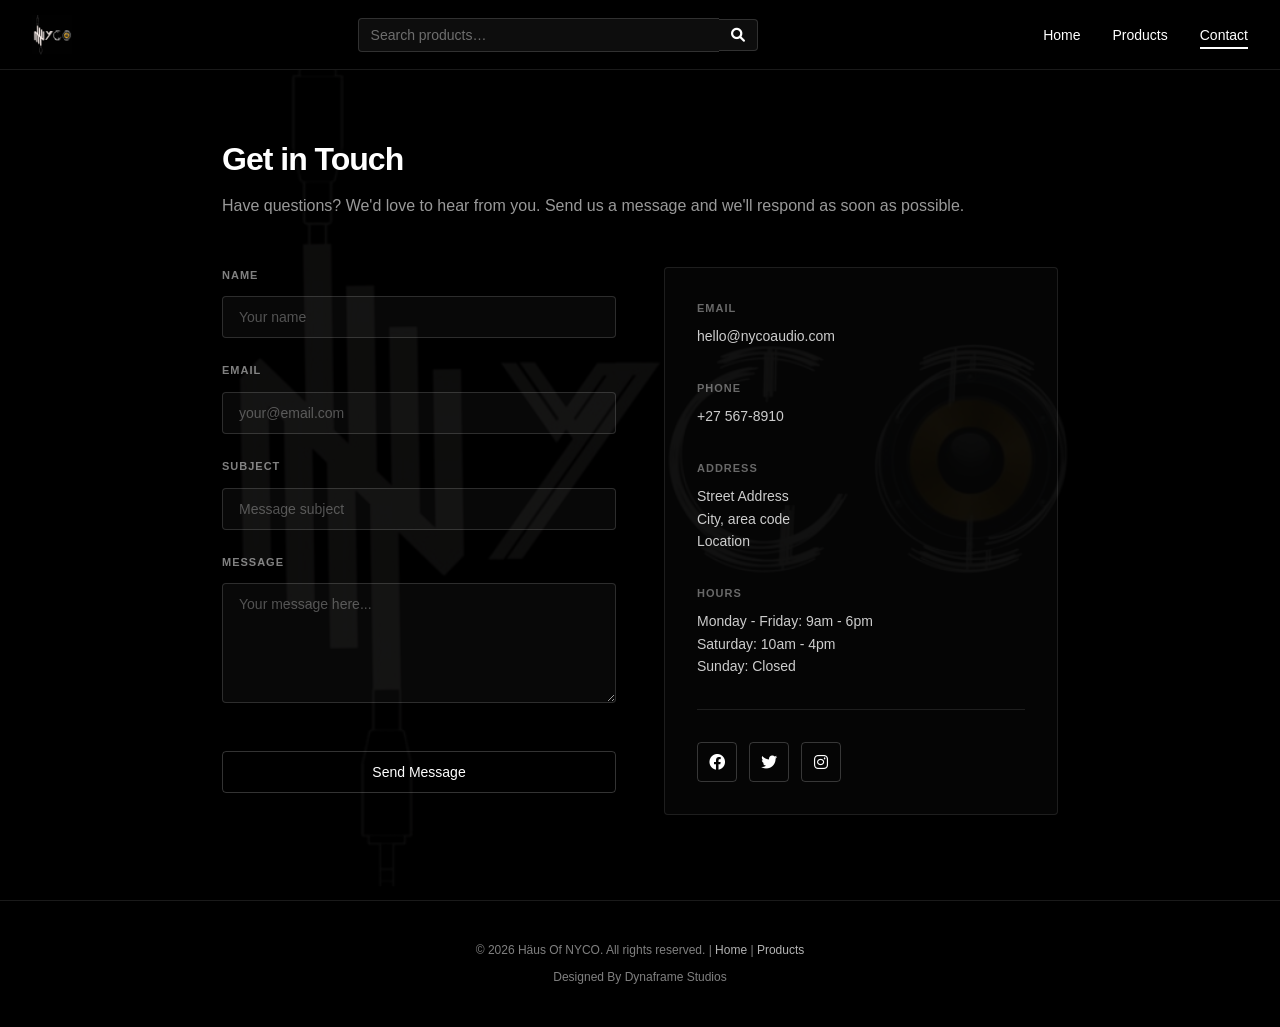
==== commit 73d964cd: "edits to casing Changed "Haus" to "Häus" on all 3 webpages for branding purposes" ====
--- a/contact.html
+++ b/contact.html
@@ -3,7 +3,7 @@
 <head>
     <meta charset="UTF-8">
     <meta name="viewport" content="width=device-width, initial-scale=1.0">
-    <title>Contact - Haus of NYCO</title>
+    <title>Contact - Häus of NYCO</title>
     <link rel="stylesheet" href="https://cdnjs.cloudflare.com/ajax/libs/font-awesome/6.0.0-beta3/css/all.min.css">
     <link rel="stylesheet" href="styles.css">
 </head>
@@ -110,7 +110,7 @@
     </main>
 
     <footer>
-        <p>&copy; 2026 NYCO Audio. All rights reserved. | <a href="index.html">Home</a> | <a href="products.html">Products</a></p>
+        <p>&copy; 2026 Häus Of NYCO. All rights reserved. | <a href="index.html">Home</a> | <a href="products.html">Products</a></p>
         <p>Designed By Dynaframe Studios</p>
     </footer>
 
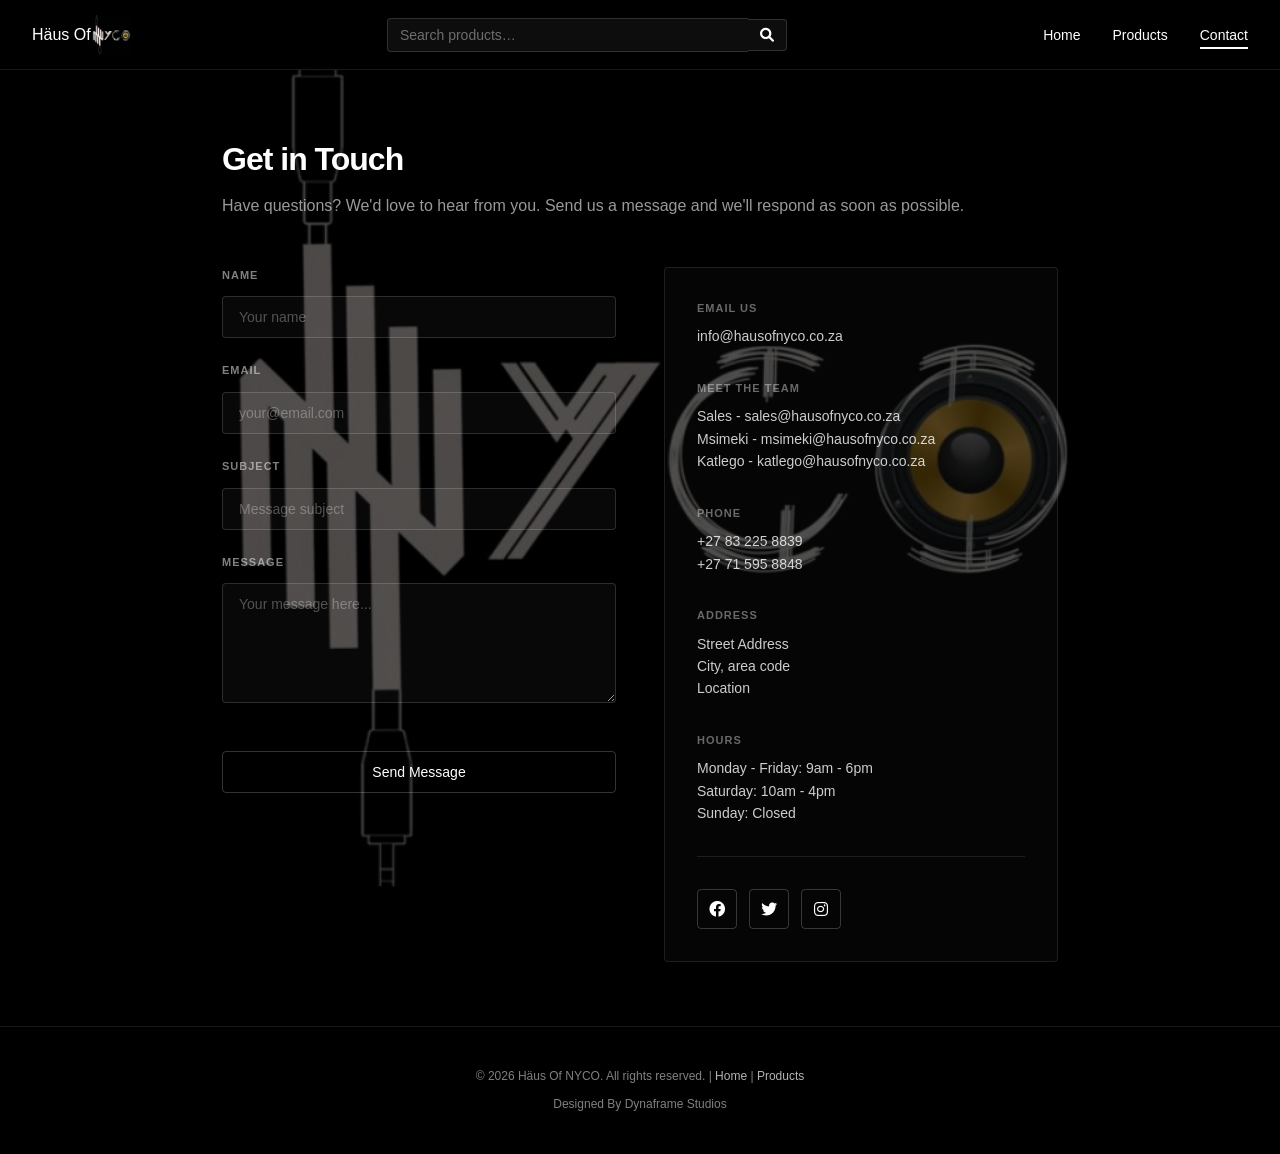
==== commit 380b9ebb: "changes" ====
--- a/contact.html
+++ b/contact.html
@@ -6,14 +6,19 @@
     <title>Contact - Häus of NYCO</title>
     <link rel="stylesheet" href="https://cdnjs.cloudflare.com/ajax/libs/font-awesome/6.0.0-beta3/css/all.min.css">
     <link rel="stylesheet" href="styles.css">
+	<link rel="icon" type="image/jpeg" href="assets/logo.jpeg">
 </head>
 <body>
     <div class="logo-bg"></div>
 
     <nav>
         <div class="nav-left">
-            <img src="assets/logo.jpeg" alt="Haus of NYCO" style="height: 40px; object-fit: contain;">
-        </div>
+    <span class="haus-text">
+        <span class="white">Häus</span>
+        <span class="gold">Of       </span>
+    </span>
+    <img src="assets/logo.jpeg" alt="Haus of NYCO" style="height: 40px; object-fit: contain;">
+</div>
 
         <div class="nav-search">
             <input type="text" id="searchInput" placeholder="Search products…">
@@ -80,13 +85,21 @@
 
                 <div class="info-box">
                     <div class="info-item">
-                        <div class="info-label">Email</div>
-                        <div class="info-value"><a href="mailto:hello@nycoaudio.com">hello@nycoaudio.com</a></div>
+                        <div class="info-label">Email Us</div>
+                        <div class="info-value"><a href="mailto:info@hausofnyco.co.za">info@hausofnyco.co.za</a></div>
                     </div>
+					
+					<div class="info-item">
+					    <div class="info-label">Meet The Team</div>
+				        <div class="info-value"><a href="mailto:sales@hausofnyco.co.za">Sales - sales@hausofnyco.co.za</a></div>
+						<div class="info-value"><a href="mailto:msimeki@hausofnyco.co.za">Msimeki - msimeki@hausofnyco.co.za</a></div>
+						<div class="info-value"><a href="mailto:katlego@hausofnyco.co.za">Katlego - katlego@hausofnyco.co.za</a></div>
+					</div>	
 
                     <div class="info-item">
                         <div class="info-label">Phone</div>
-                        <div class="info-value"><a href="tel:+27567890">+27 567-8910</a></div>
+                        <div class="info-value"><a href="tel:+27832258839">+27 83 225 8839</a></div>
+						<div class="info-value"><a href="tel:+27715958848">+27 71 595 8848</a></div>
                     </div>
 
                     <div class="info-item">
--- a/styles.css
+++ b/styles.css
@@ -25,7 +25,7 @@
   background-size: contain;
   background-repeat: no-repeat;
   background-position: center;
-  opacity: 0.05;
+  opacity: 0.3;
   pointer-events: none;
   z-index: 1;
 }
@@ -915,3 +915,21 @@
     font-size: 24px;
   }
 }
+.haus-text-luxury {
+    font-family: 'Segoe UI', serif;
+    font-size: 24px;
+    font-weight: 700;
+    letter-spacing: 2px;
+    background: linear-gradient(135deg, #FFFFFF 0%, #D4AF37 30%, #FFD700 50%, #D4AF37 70%, #FFFFFF 100%);
+    -webkit-background-clip: text;
+    -webkit-text-fill-color: transparent;
+    background-clip: text;
+    background-size: 200% 200%;
+    animation: shimmer 3s ease-in-out infinite;
+}
+
+@keyframes shimmer {
+    0% { background-position: 0% 50%; }
+    50% { background-position: 100% 50%; }
+    100% { background-position: 0% 50%; }
+}
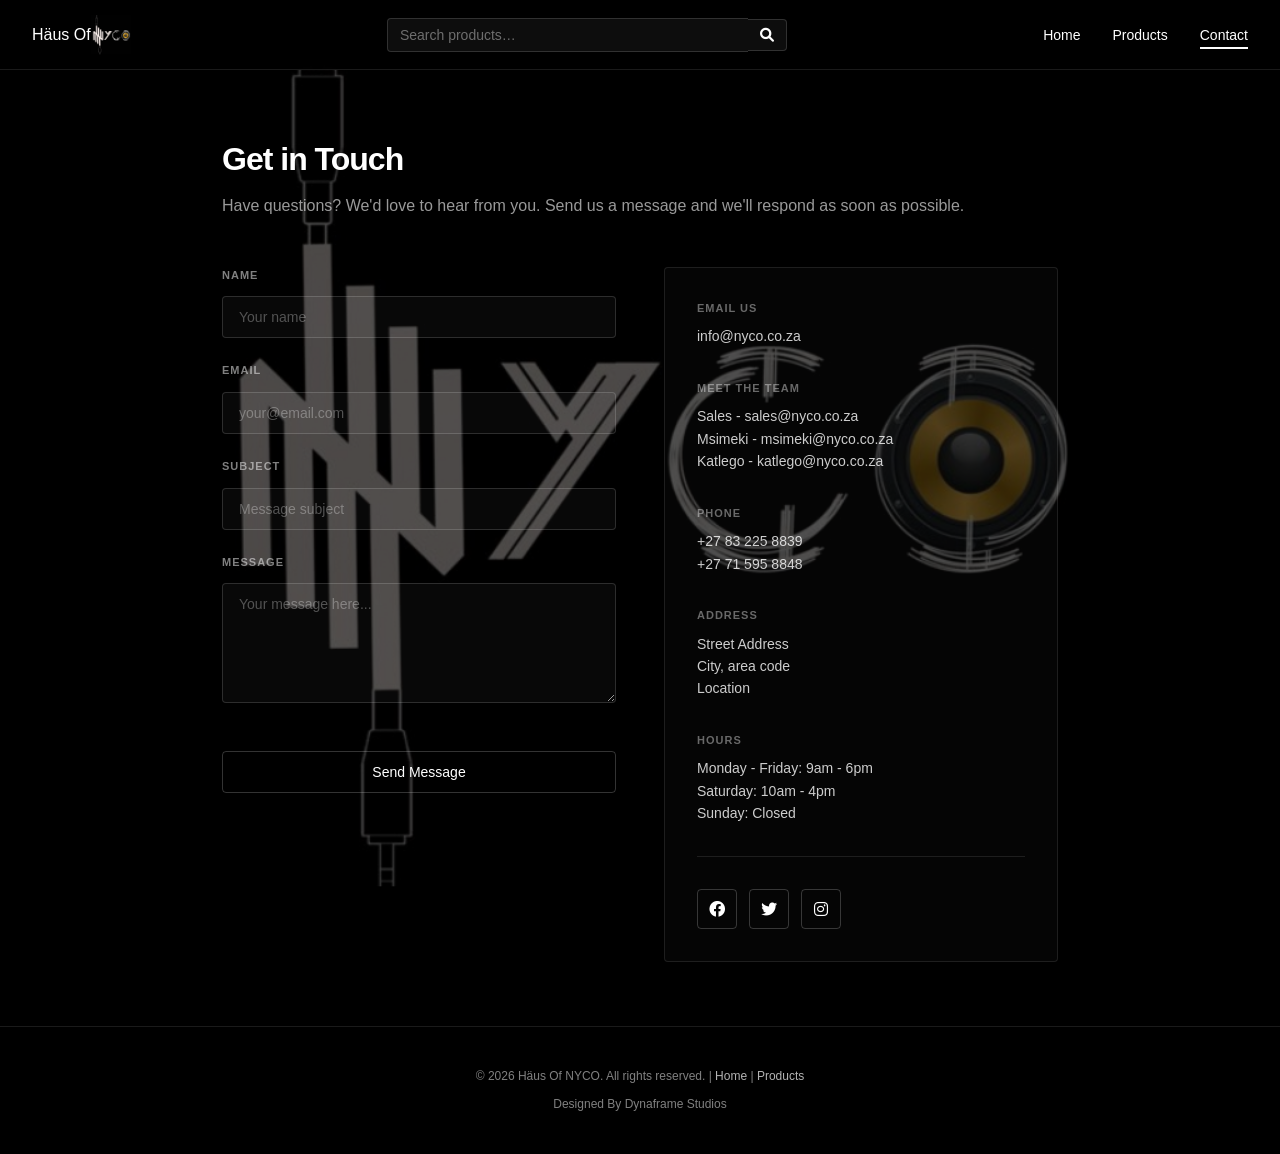
==== commit 7ad8406f: "commits" ====
--- a/contact.html
+++ b/contact.html
@@ -86,14 +86,14 @@
                 <div class="info-box">
                     <div class="info-item">
                         <div class="info-label">Email Us</div>
-                        <div class="info-value"><a href="mailto:info@hausofnyco.co.za">info@hausofnyco.co.za</a></div>
+                        <div class="info-value"><a href="mailto:info@nyco.co.za">info@nyco.co.za</a></div>
                     </div>
 					
 					<div class="info-item">
 					    <div class="info-label">Meet The Team</div>
-				        <div class="info-value"><a href="mailto:sales@hausofnyco.co.za">Sales - sales@hausofnyco.co.za</a></div>
-						<div class="info-value"><a href="mailto:msimeki@hausofnyco.co.za">Msimeki - msimeki@hausofnyco.co.za</a></div>
-						<div class="info-value"><a href="mailto:katlego@hausofnyco.co.za">Katlego - katlego@hausofnyco.co.za</a></div>
+				        <div class="info-value"><a href="mailto:sales@nyco.co.za">Sales - sales@nyco.co.za</a></div>
+						<div class="info-value"><a href="mailto:msimeki@nyco.co.za">Msimeki - msimeki@nyco.co.za</a></div>
+						<div class="info-value"><a href="mailto:katlego@nyco.co.za">Katlego - katlego@nyco.co.za</a></div>
 					</div>	
 
                     <div class="info-item">
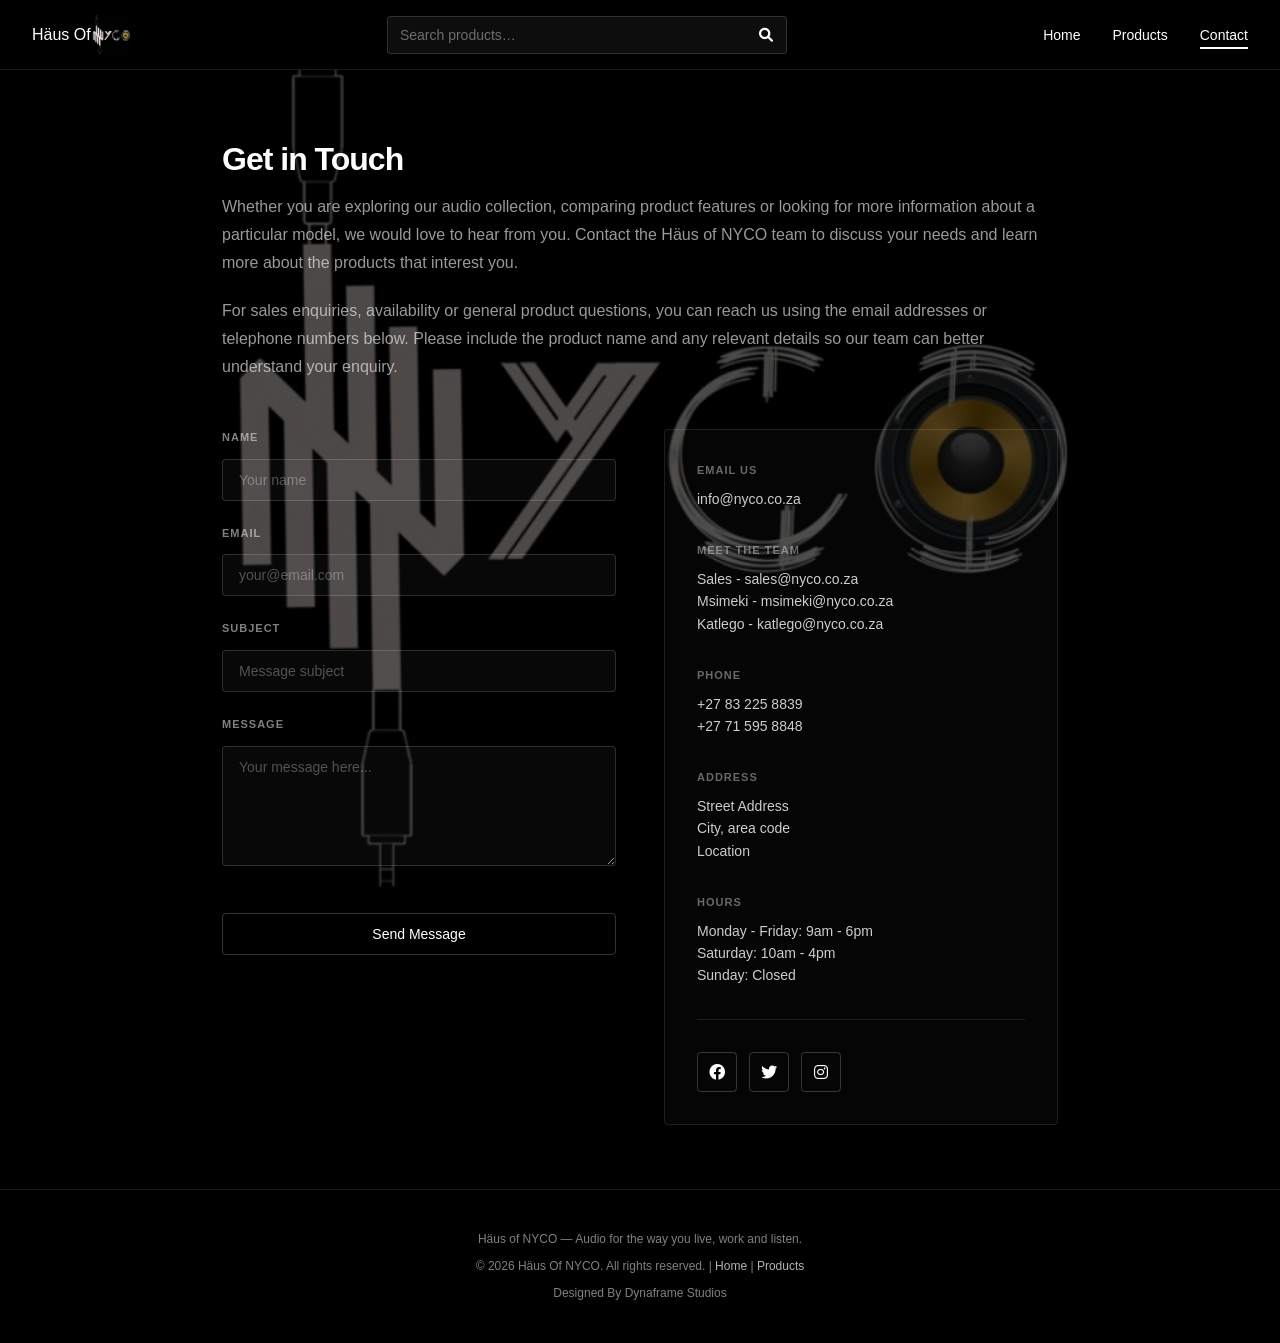
==== commit 62137db1: "site updates" ====
--- a/contact.html
+++ b/contact.html
@@ -56,7 +56,9 @@
     <main>
         <section class="contact-section">
             <h1 class="contact-title">Get in Touch</h1>
-            <p class="contact-subtitle">Have questions? We'd love to hear from you. Send us a message and we'll respond as soon as possible.</p>
+            <p class="contact-subtitle">Whether you are exploring our audio collection, comparing product features or looking for more information about a particular model, we would love to hear from you. Contact the Häus of NYCO team to discuss your needs and learn more about the products that interest you.</p>
+
+            <p class="contact-subtitle">For sales enquiries, availability or general product questions, you can reach us using the email addresses or telephone numbers below. Please include the product name and any relevant details so our team can better understand your enquiry.</p>
 
             <div class="contact-container">
                 <form action="https://formspree.io/f/YOUR_FORM_ID" method="POST">
@@ -123,6 +125,7 @@
     </main>
 
     <footer>
+        <p>Häus of NYCO — Audio for the way you live, work and listen.</p>
         <p>&copy; 2026 Häus Of NYCO. All rights reserved. | <a href="index.html">Home</a> | <a href="products.html">Products</a></p>
         <p>Designed By Dynaframe Studios</p>
     </footer>
--- a/styles.css
+++ b/styles.css
@@ -52,6 +52,7 @@
   flex: 0 0 auto;
   display: flex;
   align-items: center;
+  min-width: 0;
 }
 
 .nav-search {
@@ -63,6 +64,8 @@
 
 .nav-search input {
   flex: 1;
+  min-width: 0;
+  height: 38px;
   padding: 8px 12px;
   border: 1px solid rgba(255, 255, 255, 0.15);
   border-right: none;
@@ -71,6 +74,7 @@
   color: #fff;
   font-size: 14px;
   transition: all 0.2s;
+  box-sizing: border-box;
 }
 
 .nav-search input::placeholder {
@@ -84,7 +88,10 @@
 }
 
 .nav-search button {
-  padding: 8px 12px;
+  flex-shrink: 0;
+  height: 38px;
+  width: 40px;
+  padding: 0;
   border: 1px solid rgba(255, 255, 255, 0.15);
   border-left: none;
   border-radius: 0 4px 4px 0;
@@ -95,6 +102,8 @@
   font-size: 14px;
   display: flex;
   align-items: center;
+  justify-content: center;
+  box-sizing: border-box;
 }
 
 .nav-search button:hover {
@@ -134,9 +143,11 @@
 .burger {
   display: none;
   flex-direction: column;
+  flex-shrink: 0;
   cursor: pointer;
   padding: 5px;
   gap: 4px;
+  z-index: 60;
 }
 
 .burger .line {
@@ -826,9 +837,14 @@
     display: flex;
   }
 
+  nav {
+    gap: 0.75rem;
+  }
+
   .nav-search {
     max-width: 180px;
-    flex: 0 1 auto;
+    flex: 1 1 auto;
+    min-width: 0;
   }
 
   .nav-search input {
@@ -868,10 +884,11 @@
 @media (max-width: 480px) {
   nav {
     padding: 0 1rem;
+    gap: 0.5rem;
   }
 
   .nav-search {
-    max-width: 120px;
+    max-width: 110px;
   }
 
   .featured-grid {
@@ -915,6 +932,61 @@
     font-size: 24px;
   }
 }
+/* ===== Product Collection Marquee ===== */
+.product-section {
+  padding: 4rem 0;
+  text-align: center;
+  border-top: 1px solid rgba(255, 255, 255, 0.1);
+}
+
+.product-section .about-title {
+  padding: 0 2rem;
+}
+
+.marquee-wrapper {
+  overflow: hidden;
+  position: relative;
+  width: 100%;
+  margin-top: 2.5rem;
+  -webkit-mask-image: linear-gradient(90deg, transparent 0%, #000 8%, #000 92%, transparent 100%);
+  mask-image: linear-gradient(90deg, transparent 0%, #000 8%, #000 92%, transparent 100%);
+}
+
+.marquee-track {
+  display: flex;
+  width: max-content;
+  animation: marquee-scroll 35s linear infinite;
+}
+
+.marquee-track img {
+  width: 260px;
+  height: 260px;
+  object-fit: cover;
+  margin: 0 12px;
+  border-radius: 4px;
+  border: 1px solid rgba(255, 255, 255, 0.1);
+  background: rgba(255, 255, 255, 0.03);
+  transition: all 0.3s ease;
+}
+
+.marquee-track img:hover {
+  border-color: #D4AF37;
+  transform: translateY(-6px);
+}
+
+@keyframes marquee-scroll {
+  0% { transform: translateX(0); }
+  100% { transform: translateX(-50%); }
+}
+
+@media (max-width: 768px) {
+  .marquee-track img {
+    width: 160px;
+    height: 160px;
+    margin: 0 8px;
+  }
+}
+
 .haus-text-luxury {
     font-family: 'Segoe UI', serif;
     font-size: 24px;
@@ -933,3 +1005,11 @@
     50% { background-position: 100% 50%; }
     100% { background-position: 0% 50%; }
 }
+
+/* Content refinement: retain existing palette and typography. */
+.catalogue-intro { border-top: 0; padding-bottom: 0; }
+.featured-subtitle { max-width: 760px; margin-left: auto; margin-right: auto; line-height: 1.7; }
+.product-summary { font-size: 13px; line-height: 1.6; color: rgba(255,255,255,.65); margin-top: .65rem; max-width: 240px; }
+.product-description { font-size: 14px; line-height: 1.75; color: rgba(255,255,255,.7); }
+.contact-subtitle { line-height: 1.75; }
+.contact-subtitle + .contact-subtitle { margin-top: -1.75rem; }
